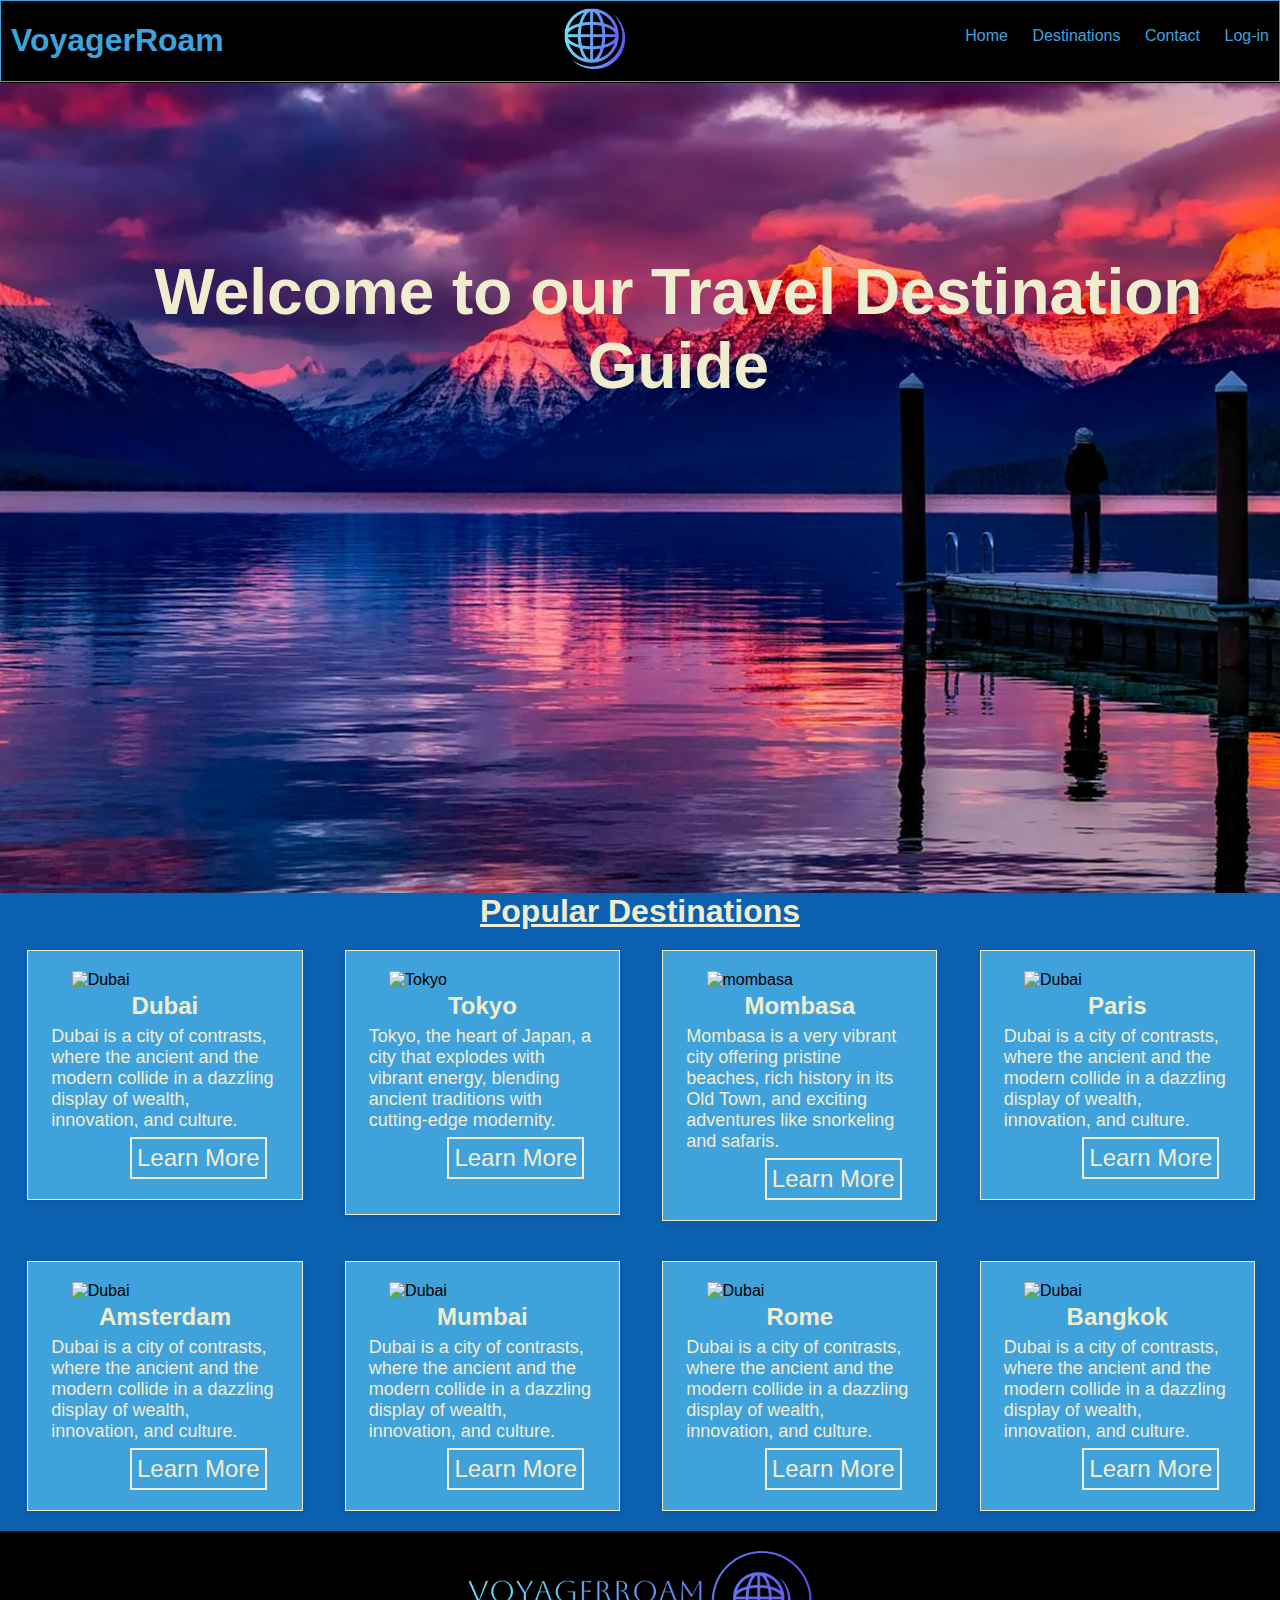
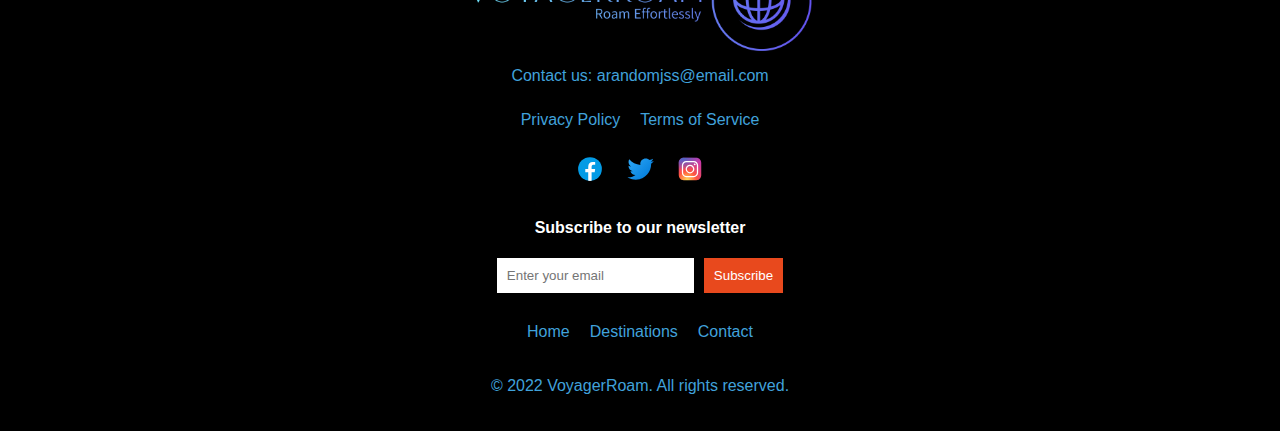
==== index.html @ f8f53a7b "changes to footer for main page" ====
<!DOCTYPE html>
<html lang="en">
<head>
    <meta charset="UTF-8">
    <meta name="viewport" content="width=device-width, initial-scale=1.0">
    <title>Travel Destination Guide</title>
    <link rel="stylesheet" href="travel.css">
</head>
<body>
    <header>
        <div class="container">
            <div class="vr"><h1>VoyagerRoam</h1>
            </div>
            <div class="logo"><img src="./logos/voyagerroam-favicon-color.png" alt="Logo" height="75px">
            </div>
            <nav>
                <ul>
                    <li><a href="./index.html">Home</a></li>
                    <li><a href="./destinations.html">Destinations</a></li>
                    <li><a href="./contact.html">Contact</a></li>
                    <li><a href="./login.html">Log-in</a></li>
                </ul>
            </nav>
        </div>
    </header>
    
    <main>
            <div class="container-intro">
                <h2 class="intro">Welcome to our Travel Destination Guide</h2>
            </div>    
            <h2 class="destination-header">Popular Destinations</h2>
        <div class="card-holder">
            <div class="container-card">
                <div class="destination-card">
                    <img src="https://media.istockphoto.com/id/1333035210/photo/sunset-view-of-the-dubai-marina-and-jbr-area-and-the-famous-ferris-wheel-and-golden-sand.jpg?s=612x612&w=0&k=20&c=ONRt8hlovwg0m8f6Q3OG5Spavaer2JCaAioUE-XM_r8=" alt="Dubai">
                    <div class="content">
                    <h3 class="city">Dubai</h3>
                    <p class="brief">Dubai is a city of contrasts, where the ancient and the modern collide in a dazzling display of wealth, innovation, and culture. </p>
                    <a href="./cities/dubai.html" class="link">Learn More</a>
                    </div>
                </div>
            </div>
            <div class="container-card">
                <div id="tokyo" class="destination-card">
                    <img src="https://t3.ftcdn.net/jpg/04/98/23/10/360_F_498231018_6w6Zt0h2PdU4Muy5Tvph2VeNG67yTuwl.jpg" alt="Tokyo">
                    <div class="content">
                    <h3 class="city">Tokyo</h3>
                    <p class="brief">Tokyo, the heart of Japan, a city that explodes with vibrant energy, blending ancient traditions with cutting-edge modernity.</p>
                    <a href="./cities/tokyo.html" class="link">Learn More</a>
                    </div>
                </div>
            </div>
            <div class="container-card">
                <div id="mombasa" class="destination-card">
                    <img src="https://media.istockphoto.com/id/1455430684/photo/drone-shot-over-the-beach-of-the-coastal-part-of-mombasa-kenya-at-sunrise.webp?b=1&s=170667a&w=0&k=20&c=ZesZlxGxHejmKg1zWoA5PnSkgjL3COJDtZAOj3uPXyA=" alt="mombasa">
                    <div class="content">
                    <h3 class="city">Mombasa</h3>
                    <p class="brief">Mombasa is a very vibrant city offering pristine beaches, rich history in its Old Town, and exciting adventures like snorkeling and safaris. </p>
                    <a href="#" class="link">Learn More</a>
                    </div>
                </div>
            </div>
            <div class="container-card">
                <div class="destination-card">
                    <img src="https://media.istockphoto.com/id/1333035210/photo/sunset-view-of-the-dubai-marina-and-jbr-area-and-the-famous-ferris-wheel-and-golden-sand.jpg?s=612x612&w=0&k=20&c=ONRt8hlovwg0m8f6Q3OG5Spavaer2JCaAioUE-XM_r8=" alt="Dubai">
                    <div class="content">
                    <h3 class="city">Paris</h3>
                    <p class="brief">Dubai is a city of contrasts, where the ancient and the modern collide in a dazzling display of wealth, innovation, and culture. </p>
                    <a href="#" class="link">Learn More</a>
                    </div>
                </div>
            </div>
            <div class="container-card">
                <div class="destination-card">
                    <img src="https://media.istockphoto.com/id/1333035210/photo/sunset-view-of-the-dubai-marina-and-jbr-area-and-the-famous-ferris-wheel-and-golden-sand.jpg?s=612x612&w=0&k=20&c=ONRt8hlovwg0m8f6Q3OG5Spavaer2JCaAioUE-XM_r8=" alt="Dubai">
                    <div class="content">
                    <h3 class="city">Amsterdam</h3>
                    <p class="brief">Dubai is a city of contrasts, where the ancient and the modern collide in a dazzling display of wealth, innovation, and culture. </p>
                    <a href="#" class="link">Learn More</a>
                    </div>
                </div>
            </div>
            <div class="container-card">
                <div class="destination-card">
                    <img src="https://media.istockphoto.com/id/1333035210/photo/sunset-view-of-the-dubai-marina-and-jbr-area-and-the-famous-ferris-wheel-and-golden-sand.jpg?s=612x612&w=0&k=20&c=ONRt8hlovwg0m8f6Q3OG5Spavaer2JCaAioUE-XM_r8=" alt="Dubai">
                    <div class="content">
                    <h3 class="city">Mumbai</h3>
                    <p class="brief">Dubai is a city of contrasts, where the ancient and the modern collide in a dazzling display of wealth, innovation, and culture. </p>
                    <a href="#" class="link">Learn More</a>
                    </div>
                </div>
            </div>
            <div class="container-card">
                <div class="destination-card">
                    <img src="https://media.istockphoto.com/id/1333035210/photo/sunset-view-of-the-dubai-marina-and-jbr-area-and-the-famous-ferris-wheel-and-golden-sand.jpg?s=612x612&w=0&k=20&c=ONRt8hlovwg0m8f6Q3OG5Spavaer2JCaAioUE-XM_r8=" alt="Dubai">
                    <div class="content">
                    <h3 class="city">Rome</h3>
                    <p class="brief">Dubai is a city of contrasts, where the ancient and the modern collide in a dazzling display of wealth, innovation, and culture. </p>
                    <a href="#" class="link">Learn More</a>
                    </div>
                </div>
            </div>
            <div class="container-card">
                <div class="destination-card">
                    <img src="https://media.istockphoto.com/id/1333035210/photo/sunset-view-of-the-dubai-marina-and-jbr-area-and-the-famous-ferris-wheel-and-golden-sand.jpg?s=612x612&w=0&k=20&c=ONRt8hlovwg0m8f6Q3OG5Spavaer2JCaAioUE-XM_r8=" alt="Dubai">
                    <div class="content">
                    <h3 class="city">Bangkok</h3>
                    <p class="brief">Dubai is a city of contrasts, where the ancient and the modern collide in a dazzling display of wealth, innovation, and culture. </p>
                    <a href="#" class="link">Learn More</a>
                    </div>
                </div>
            </div>
        </div>
    </main>
    
    <footer id="footer">
        <div class="foot-container">
            <img src="./logos/voyagerroam-high-resolution-logo-transparent.png" alt="logo" height="100px">
            <p>Contact us: arandomjss@email.com</p>
            <div class="footer-links">
                <a href="./privacy.html">Privacy Policy</a>
                <a href="./terms.html">Terms of Service</a>
            </div>
            <div class="social-media">
                <a href="https://www.facebook.com/yourusername"><img src="./images/contactimgs/icons8-facebook.svg" alt="Facebook"></a>
                <a href="https://www.twitter.com/yourusername"><img src="./images/contactimgs/icons8-twitter.svg" alt="Twitter"></a>
                <a href="https://www.instagram.com/yourusername"><img src="./images/contactimgs/icons8-instagram.svg" alt="Instagram"></a>
            </div>
            <div class="newsletter">
                <h4>Subscribe to our newsletter</h4>
                <form>
                    <input type="email" placeholder="Enter your email">
                    <button type="submit">Subscribe</button>
                </form>
            </div>
            <div class="footer-nav">
                <a href="./index.html">Home</a>
                <a href="#destinations">Destinations</a>
                <a href="./contact.html">Contact</a>
            </div>
            <p>&copy; 2022 VoyagerRoam. All rights reserved.</p>
        </div>
    </footer>
</body>
</html>
---- travel.css ----
body {
    margin: 0;
    font-family: Arial, sans-serif;
    background-color: #0b60b0;
}
.container {
    border: 1px solid;
    display: flex;
    justify-content: space-between;
}
.vr{
    justify-content: center;
}
.logo{
    align-self: center;
}
.container-intro {
    display: flex;
    width:100%;
    height: 90vh;
    background-image: url("./images/pexels-pixabay-206359.jpg");
    object-fit: cover;
    background-position: center;
    background-repeat: no-repeat;
}
.intro{
    text-align: center;
    padding: 3% 5%;
    color: #f0edcf;
    bottom: 325px;
    position: relative;
    top: 10%;
    left: 3%;
    font-size: 4rem;
}

header {
    background-color: #000000;
    padding-bottom: 1px;
    color: #40a2db;
}

header h1 {
    margin-left: 10px;
    margin-right: 10px;
}

nav ul {
    list-style-type: none;
    margin-left: 0px;
    padding: 0;
}

nav ul li {
    display: inline-flex;
    margin: 10px;
}

nav ul li a {
    color: #40a2db;
    text-decoration: none;
}

nav ul li a:hover {
    font-size: 1.2rem;
    color: white;
    padding-bottom: 7px;
    transition: 0.5s;
}
.destination-header{
    font-size: 2rem;
    text-align: center;
    margin: 0;
    color: #f0edcf;
    font-weight: 900;
    text-decoration: underline;
}

.destination-card {
    display: flex;
    border: 1px solid #f0edcf;
    background-color: #40a2db;
    padding: 20px;
    margin: 20px 20px 20px 7%;
    transition: transform 0.2s ease-in-out;
    box-shadow: 0 2px 5px rgba(0, 0, 0, 0.1);
    max-height: 350px;
    max-width: 75%;
}
.destination-card:hover {
    transform: scale(1.05);
}
.destination-card img {
    width: 50%;
    height: auto;
    float: left;
}
.destination-card .content {
    width: 50%;
    display: flex;
    flex-direction:column;
    flex-wrap: wrap;
}
.link{
    text-align: center;
    color: #f0edcf;
    margin-left: 35%;
    font-size: 1.5rem;
    text-decoration: none;
    padding: 5px;
    width: max-content;
    background-color: #40a2db;
    border: 2px solid #f0edcf;
}
.link:hover{
    background-color: #f0edcf;
    color: #40a2db;
}
.content .city{
    text-align: center;
    font-size: 18pt;
    color: #f0edcf;
}
@media (min-width: 319px) and (max-width:480px)
    { 
        .vr{
            text-align: center;
        }
    nav ul li{
        display: flex;
        justify-content: center;
      
    }
    .container {
        border: 1px solid;
        display: flex;
        flex-direction: column;
    }
    nav ul li a {
        text-align: center;
    }
    .foot-container img{
        width: 80%;
    }
    .destination-card{
        display: block;
    }
    .destination-card img {
        width: 80%;
        height: auto;
        margin-left: 10%;
    }
    .destination-card .content {
        width: 90%;
        display: block;
        margin-left: 5%;
    }
    .content .link{
        text-align: center;
        margin-left: 35%;
    }
}
@media (min-width: 481px) and (max-width:716px)
{
    .destination-card{
        display: block;
        max-width: 85%;
    }
    .destination-card img {
        max-width: 80%;
        height: auto;
        margin-left: 25%;
        float: left;
    }
    .destination-card .content {
        width: 100%;
        display: flex;
        flex-wrap: wrap
    }
    .content .link{
        text-align: center;
        margin-left: 35%;
    }
    .content .city{
        margin: 3px;
    }
    .brief{
        margin: 3px;
    }
}
@media (min-width: 717px) and (max-width:1000px)
{
    .card-holder{
        display: flex;
        max-width: 100%;
        flex-wrap: wrap;
        justify-content: center;
    }
    .container-card{
        width: 33%;
    }
    .destination-card{
        display: block;
        max-width: 85%;
        max-height: 550px;
    }
    .destination-card img {
        height: auto;
        width: 80%;
        margin-left: 10%;
    }
    .destination-card .content {
        width: 100%;
        display: flex;
        flex-wrap: wrap
    }
    .content .city{
        margin: 3px;
    }
    .brief{
        margin: 3px;
    }
    #tokyo{
        padding-bottom: 35px;
    }
}
@media (min-width: 1000px)
{
    .card-holder{
        display: flex;
        max-width: 100%;
        flex-wrap: wrap;
        justify-content: center;
    }
    .container-card{
        width: 24.8%;
    }
    .destination-card{
        display: block;
        max-width: 85%;
        max-height: 550px;
    }
    .destination-card img {
        height: auto;
        width: 80%;
        margin-left: 10%;
    }
    .destination-card .content {
        width: 100%;
        display: flex;
        flex-wrap: wrap
    }
    .content .city{
        margin: 3px;
    }
    .brief{
        margin: 3px;
    }
    #tokyo{
        padding-bottom: 35px;
    }
}
.content .link{
    text-align: center;
    justify-content: center;
    margin-top: 3px;
}
.brief{
    color: #f0edcf;
   font-size: large;
}

#footer {
    background-color: black;
    color: #40a2db;
    padding: 20px 0;
}

.foot-container {
    display: flex;
    flex-direction: column;
    align-items: center;
    justify-content: center;
    text-align: center;
}

.footer-links,
.social-media,
.footer-nav {
    margin-top: 10px;
    display: flex;
    justify-content: center;
    list-style: none;
    padding: 0;
}

.footer-links a,
.social-media a,
.footer-nav a {
    color: #40a2db;
    margin: 0 10px;
    text-decoration: none;
}

.social-media img {
    margin-top: 15px;
    width: 30px;
    height: 30px;
}

.newsletter {
    margin: 10px 0; 
    color: #ffffff;
}

.newsletter form {
    display: flex;
    justify-content: center;
}

.newsletter input {
    padding: 10px;
    margin-right: 10px;
    border: none;
}

.newsletter button {
    padding: 10px;
    border: none;
    background-color: #e8491d;
    color: #ffffff;
    cursor: pointer;
}

.footer-nav {
    margin: 20px 0;
}
.footer-links a:hover,
.footer-nav a:hover {
    font-size: 1.2rem;
    color: white;
    padding-bottom: 7px;
    transition: 0.5s;
}
.social-media a:hover,
.social-media img:hover{
    transform: scale(1.1);
}
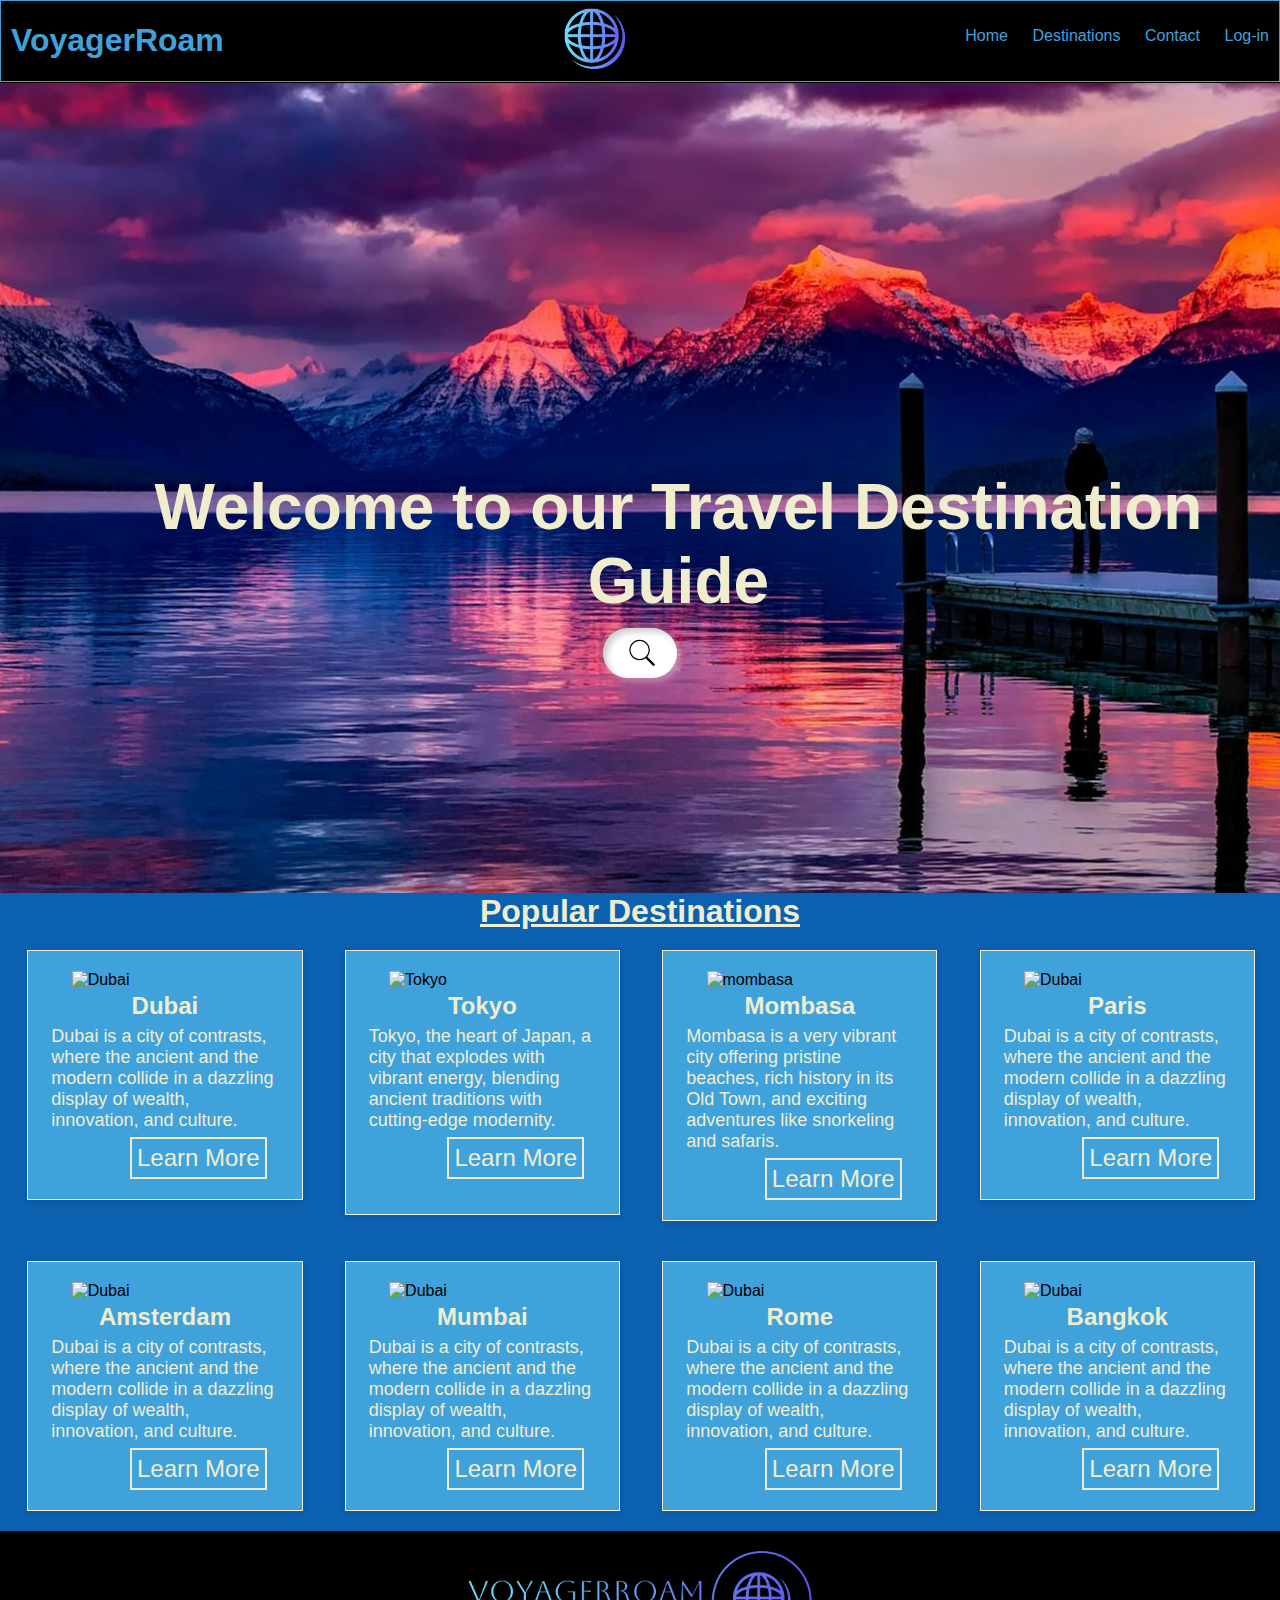
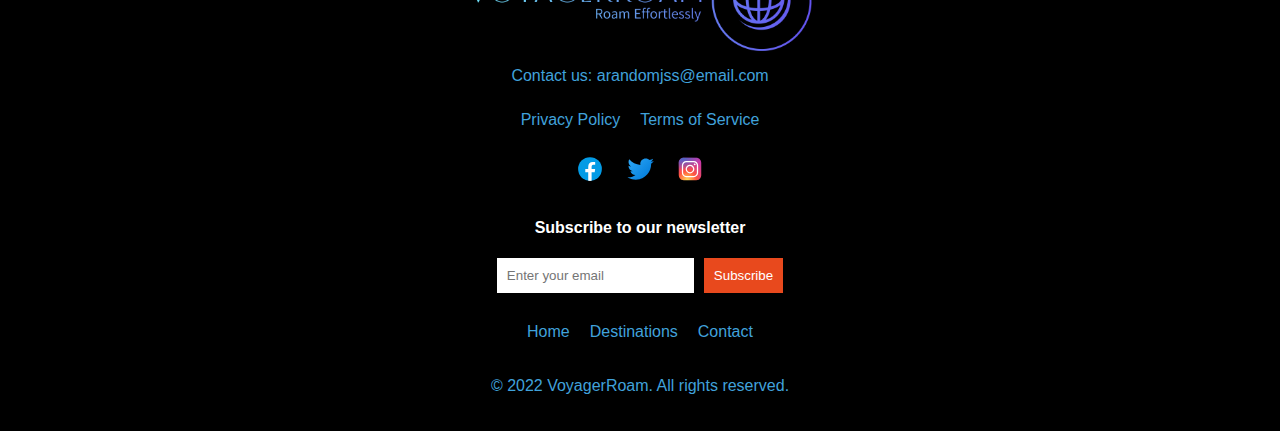
==== commit 11c4f616: "added footer to other pages and search in home page" ====
--- a/index.html
+++ b/index.html
@@ -27,7 +27,14 @@
     <main>
             <div class="container-intro">
                 <h2 class="intro">Welcome to our Travel Destination Guide</h2>
+                <div class="search-container">
+                    <input type="text" name="search" placeholder="Search..." class="search-input">
+                    <a href="#" class="search-btn">
+                        <img src="./images/contactimgs/icons8-search.svg" >    
+                    </a>
+                </div>
             </div>    
+            
             <h2 class="destination-header">Popular Destinations</h2>
         <div class="card-holder">
             <div class="container-card">
--- a/travel.css
+++ b/travel.css
@@ -16,8 +16,11 @@
 }
 .container-intro {
     display: flex;
+    flex-direction: column;
     width:100%;
     height: 90vh;
+    justify-content: center;
+    align-items: center;
     background-image: url("./images/pexels-pixabay-206359.jpg");
     object-fit: cover;
     background-position: center;
@@ -32,6 +35,50 @@
     top: 10%;
     left: 3%;
     font-size: 4rem;
+}
+.search-container{
+    background: #fff;
+    height: 30px;
+    border-radius: 30px;
+    padding: 10px 20px;
+    display: flex;
+    justify-content: center;
+    cursor: pointer;
+    transition: 0.8s;
+  box-shadow:  4px 4px 6px 0 rgba(255,255,255,.3),
+              -4px -4px 6px 0 rgba(116, 125, 136, .2), 
+    inset -4px -4px 6px 0 rgba(255,255,255,.2),
+    inset 4px 4px 6px 0 rgba(0, 0, 0, .2);
+}
+
+.search-container:hover > .search-input{
+    width: 400px;
+}
+
+.search-container .search-input{
+    background: transparent;
+    border: none;
+    outline:none;
+    width: 0px;
+    font-weight: 500;
+    font-size: 16px;
+    transition: 0.8s;
+
+}
+.search-container .search-btn img{
+    width: 30px;
+    height: 30px;
+}
+
+@keyframes hoverShake {
+  0% {transform: skew(0deg,0deg);}
+  25% {transform: skew(5deg, 5deg);}
+  75% {transform: skew(-5deg, -5deg);}
+  100% {transform: skew(0deg,0deg);}
+}
+
+.search-container:hover{
+  animation: hoverShake 0.15s linear 3;
 }
 
 header {
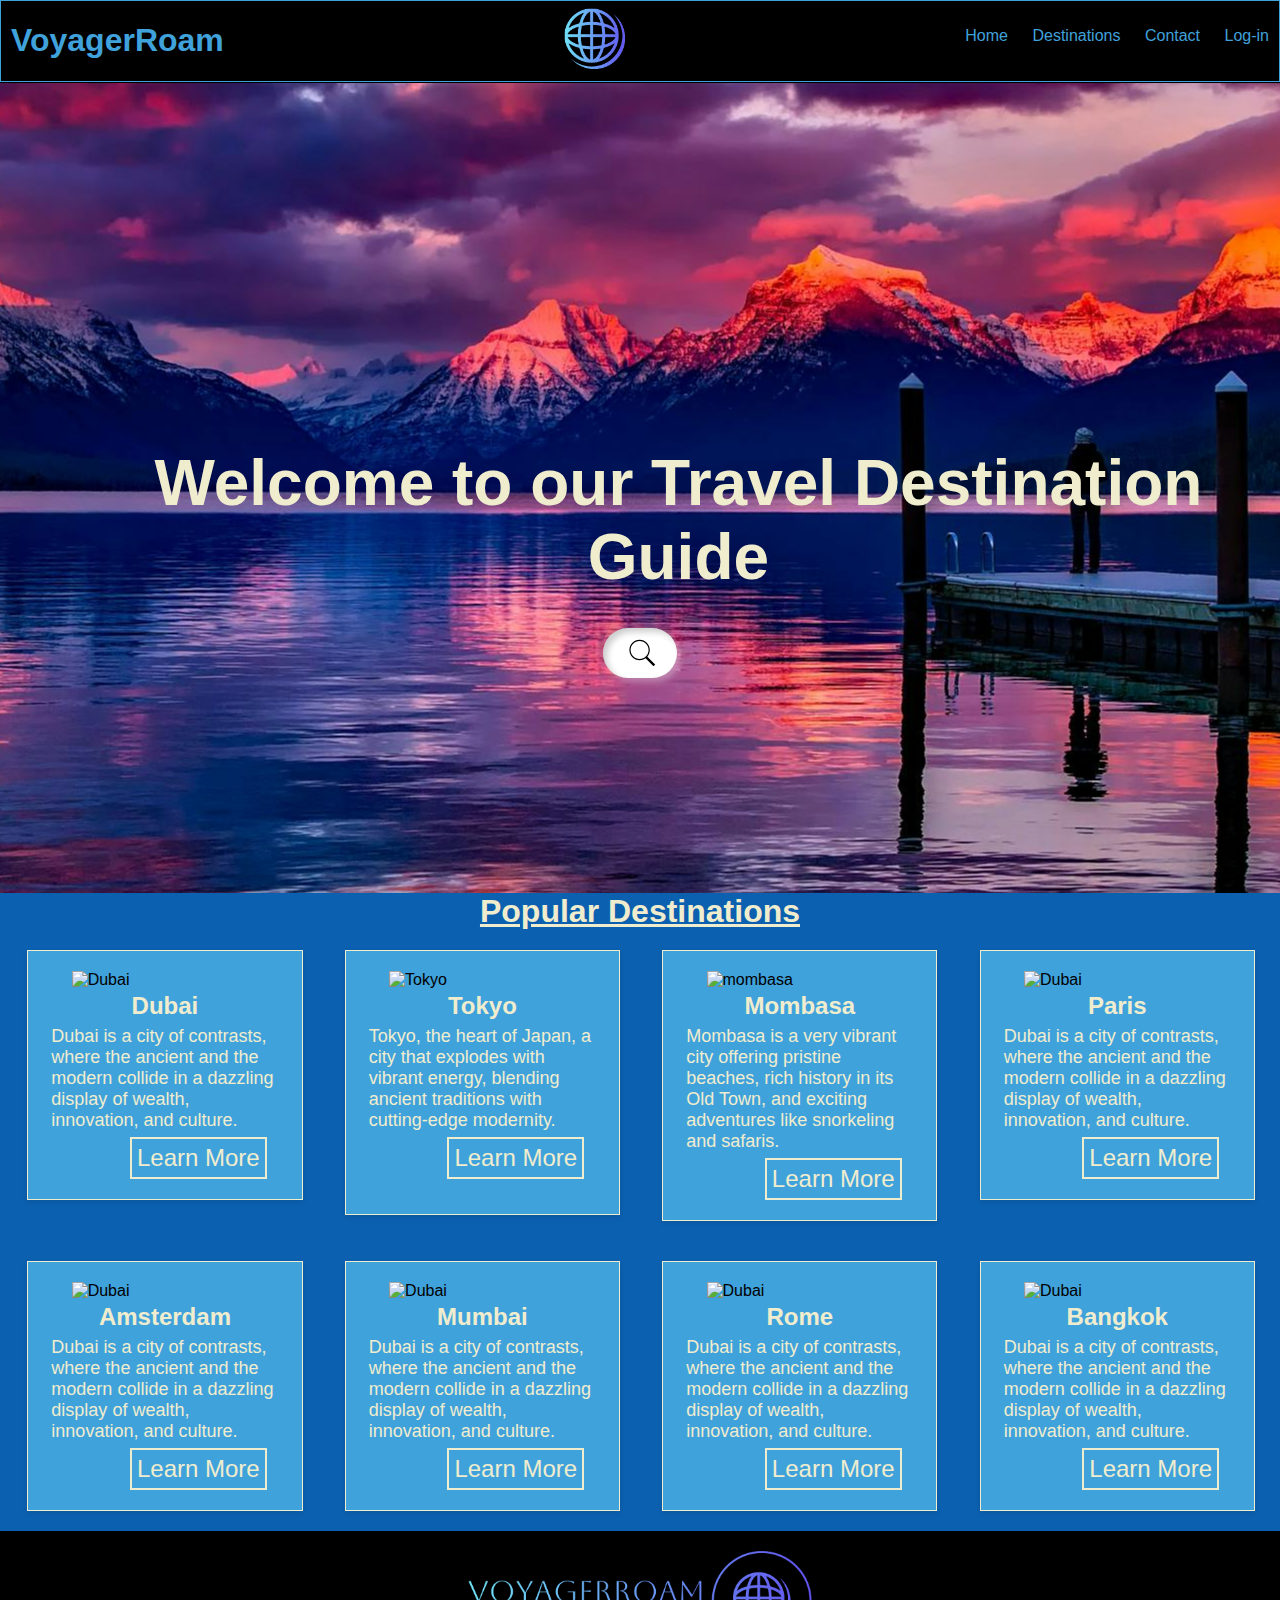
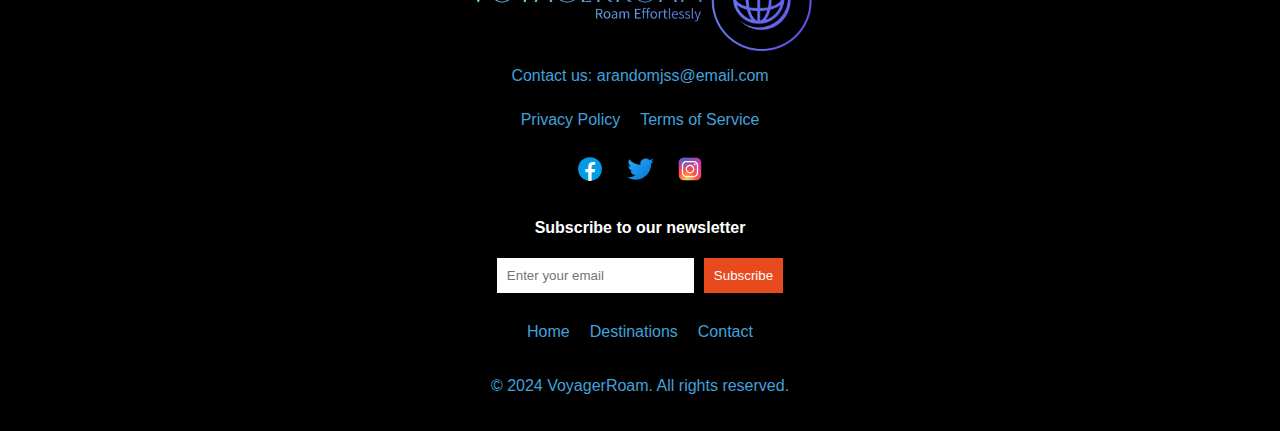
==== commit f2178229: "added new pages and minor adjustments to other existing pages" ====
--- a/index.html
+++ b/index.html
@@ -63,7 +63,7 @@
                     <div class="content">
                     <h3 class="city">Mombasa</h3>
                     <p class="brief">Mombasa is a very vibrant city offering pristine beaches, rich history in its Old Town, and exciting adventures like snorkeling and safaris. </p>
-                    <a href="#" class="link">Learn More</a>
+                    <a href="./cities/mombasa.html" class="link">Learn More</a>
                     </div>
                 </div>
             </div>
@@ -142,10 +142,10 @@
             </div>
             <div class="footer-nav">
                 <a href="./index.html">Home</a>
-                <a href="#destinations">Destinations</a>
+                <a href="./destinations.html">Destinations</a>
                 <a href="./contact.html">Contact</a>
             </div>
-            <p>&copy; 2022 VoyagerRoam. All rights reserved.</p>
+            <p>&copy; 2024 VoyagerRoam. All rights reserved.</p>
         </div>
     </footer>
 </body>
--- a/travel.css
+++ b/travel.css
@@ -32,7 +32,7 @@
     color: #f0edcf;
     bottom: 325px;
     position: relative;
-    top: 10%;
+    top: 7%;
     left: 3%;
     font-size: 4rem;
 }
@@ -112,7 +112,7 @@
     font-size: 1.2rem;
     color: white;
     padding-bottom: 7px;
-    transition: 0.5s;
+    transition: 1.5s;
 }
 .destination-header{
     font-size: 2rem;
@@ -206,6 +206,9 @@
         text-align: center;
         margin-left: 35%;
     }
+    .search-container:hover > .search-input{
+        width: 300px;
+    }
 }
 @media (min-width: 481px) and (max-width:716px)
 {
@@ -378,7 +381,9 @@
     color: #ffffff;
     cursor: pointer;
 }
-
+.newsletter button:hover{
+    transform: scale(1.1);
+}
 .footer-nav {
     margin: 20px 0;
 }
@@ -387,9 +392,9 @@
     font-size: 1.2rem;
     color: white;
     padding-bottom: 7px;
-    transition: 0.5s;
+    transition: 1.5s;
 }
 .social-media a:hover,
 .social-media img:hover{
-    transform: scale(1.1);
+    transform: scale(1.2);
 }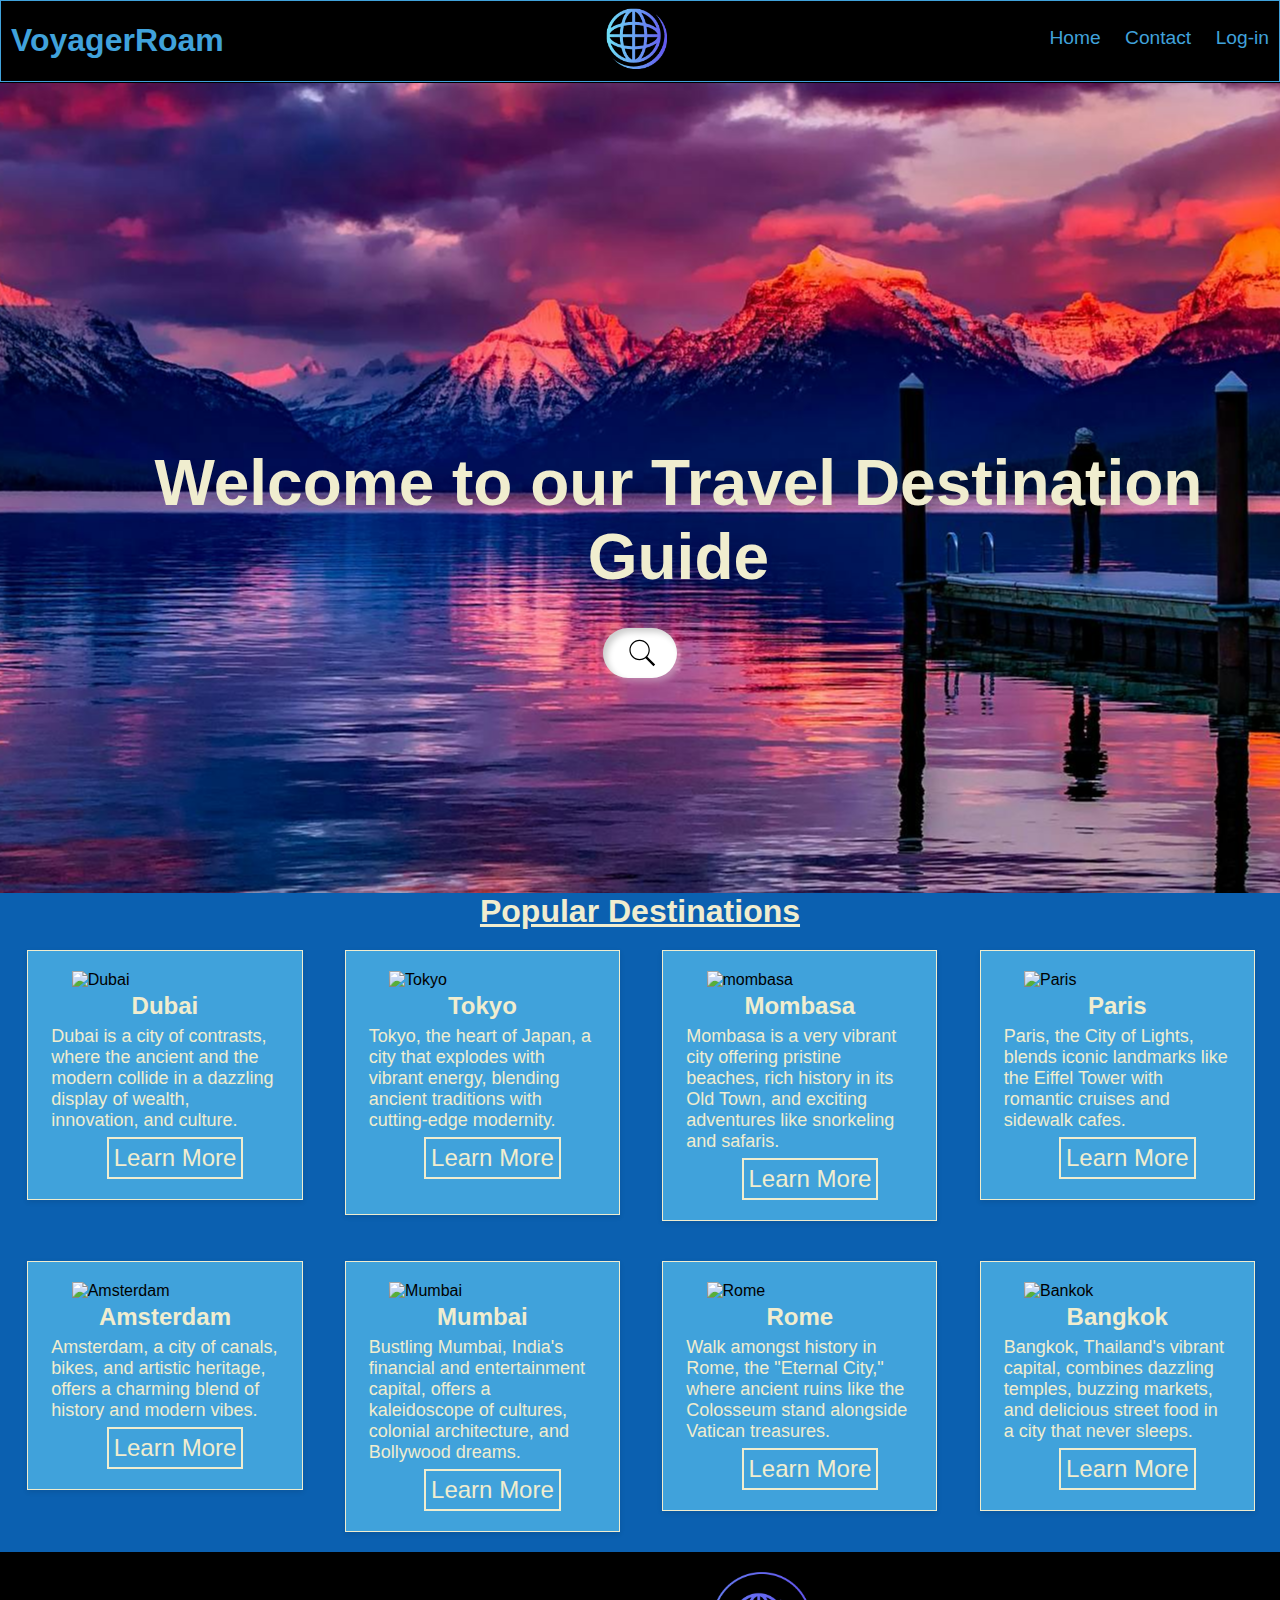
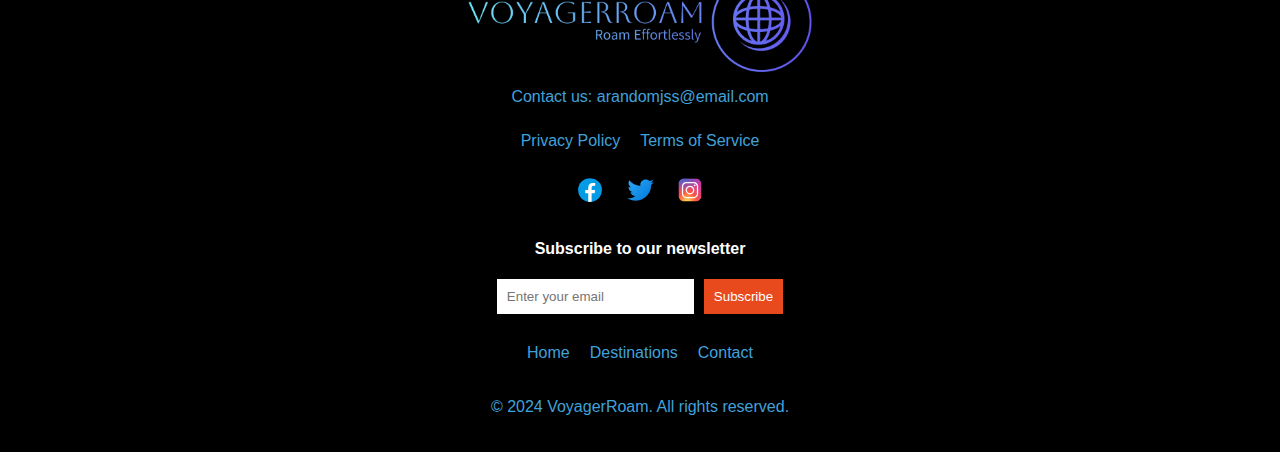
==== commit 80b2c0d1: "updated contact page and made navabar tab hover effect smoother" ====
--- a/index.html
+++ b/index.html
@@ -16,7 +16,6 @@
             <nav>
                 <ul>
                     <li><a href="./index.html">Home</a></li>
-                    <li><a href="./destinations.html">Destinations</a></li>
                     <li><a href="./contact.html">Contact</a></li>
                     <li><a href="./login.html">Log-in</a></li>
                 </ul>
@@ -69,50 +68,50 @@
             </div>
             <div class="container-card">
                 <div class="destination-card">
-                    <img src="https://media.istockphoto.com/id/1333035210/photo/sunset-view-of-the-dubai-marina-and-jbr-area-and-the-famous-ferris-wheel-and-golden-sand.jpg?s=612x612&w=0&k=20&c=ONRt8hlovwg0m8f6Q3OG5Spavaer2JCaAioUE-XM_r8=" alt="Dubai">
+                    <img src="https://cdn.pixabay.com/photo/2018/04/25/09/26/eiffel-tower-3349075_640.jpg" alt="Paris">
                     <div class="content">
                     <h3 class="city">Paris</h3>
-                    <p class="brief">Dubai is a city of contrasts, where the ancient and the modern collide in a dazzling display of wealth, innovation, and culture. </p>
+                    <p class="brief">Paris, the City of Lights, blends iconic landmarks like the Eiffel Tower with romantic cruises and sidewalk cafes. </p>
                     <a href="#" class="link">Learn More</a>
                     </div>
                 </div>
             </div>
             <div class="container-card">
                 <div class="destination-card">
-                    <img src="https://media.istockphoto.com/id/1333035210/photo/sunset-view-of-the-dubai-marina-and-jbr-area-and-the-famous-ferris-wheel-and-golden-sand.jpg?s=612x612&w=0&k=20&c=ONRt8hlovwg0m8f6Q3OG5Spavaer2JCaAioUE-XM_r8=" alt="Dubai">
+                    <img src="https://media.istockphoto.com/id/1143539287/photo/channel-in-amsterdam-netherlands-houses-river-amstel.jpg?s=612x612&w=0&k=20&c=tYhG0NPq1eCGP3JgwFrphJK2VQ9mVHmEHZXUudzNCGE=" alt="Amsterdam">
                     <div class="content">
                     <h3 class="city">Amsterdam</h3>
-                    <p class="brief">Dubai is a city of contrasts, where the ancient and the modern collide in a dazzling display of wealth, innovation, and culture. </p>
+                    <p class="brief">Amsterdam, a city of canals, bikes, and artistic heritage, offers a charming blend of history and modern vibes. </p>
                     <a href="#" class="link">Learn More</a>
                     </div>
                 </div>
             </div>
             <div class="container-card">
                 <div class="destination-card">
-                    <img src="https://media.istockphoto.com/id/1333035210/photo/sunset-view-of-the-dubai-marina-and-jbr-area-and-the-famous-ferris-wheel-and-golden-sand.jpg?s=612x612&w=0&k=20&c=ONRt8hlovwg0m8f6Q3OG5Spavaer2JCaAioUE-XM_r8=" alt="Dubai">
+                    <img src="https://media.istockphoto.com/id/1472468447/photo/mumbai-cityscape-at-night-maharashtra-india.jpg?s=2048x2048&w=is&k=20&c=bECMAj0QM8r0X0SETwl-AG4-TXqdoJTIBp73g3sAclU=" alt="Mumbai">
                     <div class="content">
                     <h3 class="city">Mumbai</h3>
-                    <p class="brief">Dubai is a city of contrasts, where the ancient and the modern collide in a dazzling display of wealth, innovation, and culture. </p>
+                    <p class="brief">Bustling Mumbai, India's financial and entertainment capital, offers a kaleidoscope of cultures, colonial architecture, and Bollywood dreams. </p>
                     <a href="#" class="link">Learn More</a>
                     </div>
                 </div>
             </div>
             <div class="container-card">
                 <div class="destination-card">
-                    <img src="https://media.istockphoto.com/id/1333035210/photo/sunset-view-of-the-dubai-marina-and-jbr-area-and-the-famous-ferris-wheel-and-golden-sand.jpg?s=612x612&w=0&k=20&c=ONRt8hlovwg0m8f6Q3OG5Spavaer2JCaAioUE-XM_r8=" alt="Dubai">
+                    <img src="https://media.istockphoto.com/id/539115110/photo/colosseum-in-rome-and-morning-sun-italy.jpg?s=612x612&w=0&k=20&c=9NtFxHI3P2IBWRY9t0NrfPZPR4iusHmVLbXg2Cjv9Fs=" alt="Rome">
                     <div class="content">
                     <h3 class="city">Rome</h3>
-                    <p class="brief">Dubai is a city of contrasts, where the ancient and the modern collide in a dazzling display of wealth, innovation, and culture. </p>
+                    <p class="brief">Walk amongst history in Rome, the "Eternal City," where ancient ruins like the Colosseum stand alongside Vatican treasures. </p>
                     <a href="#" class="link">Learn More</a>
                     </div>
                 </div>
             </div>
             <div class="container-card">
                 <div class="destination-card">
-                    <img src="https://media.istockphoto.com/id/1333035210/photo/sunset-view-of-the-dubai-marina-and-jbr-area-and-the-famous-ferris-wheel-and-golden-sand.jpg?s=612x612&w=0&k=20&c=ONRt8hlovwg0m8f6Q3OG5Spavaer2JCaAioUE-XM_r8=" alt="Dubai">
+                    <img src="https://www.shutterstock.com/image-photo/grand-palace-wat-phra-keaw-600nw-367503629.jpg" alt="Bankok">
                     <div class="content">
                     <h3 class="city">Bangkok</h3>
-                    <p class="brief">Dubai is a city of contrasts, where the ancient and the modern collide in a dazzling display of wealth, innovation, and culture. </p>
+                    <p class="brief">Bangkok, Thailand's vibrant capital, combines dazzling temples, buzzing markets, and delicious street food in a city that never sleeps. </p>
                     <a href="#" class="link">Learn More</a>
                     </div>
                 </div>
@@ -129,9 +128,9 @@
                 <a href="./terms.html">Terms of Service</a>
             </div>
             <div class="social-media">
-                <a href="https://www.facebook.com/yourusername"><img src="./images/contactimgs/icons8-facebook.svg" alt="Facebook"></a>
-                <a href="https://www.twitter.com/yourusername"><img src="./images/contactimgs/icons8-twitter.svg" alt="Twitter"></a>
-                <a href="https://www.instagram.com/yourusername"><img src="./images/contactimgs/icons8-instagram.svg" alt="Instagram"></a>
+                <a href="https://www.facebook.com"><img src="./images/contactimgs/icons8-facebook.svg" alt="Facebook"></a>
+                <a href="https://www.twitter.com"><img src="./images/contactimgs/icons8-twitter.svg" alt="Twitter"></a>
+                <a href="https://www.instagram.com"><img src="./images/contactimgs/icons8-instagram.svg" alt="Instagram"></a>
             </div>
             <div class="newsletter">
                 <h4>Subscribe to our newsletter</h4>
--- a/travel.css
+++ b/travel.css
@@ -106,12 +106,23 @@
 nav ul li a {
     color: #40a2db;
     text-decoration: none;
+    font-size: larger;
+}
+nav ul li a::after{
+    content: "";
+    display: block;
+    width: 0;
+    height: 2px;
+    background-color: white;
+    transition: width .3s;
+}
+nav ul li a:hover::after{
+    width: 100%;
 }
 
 nav ul li a:hover {
     font-size: 1.2rem;
     color: white;
-    padding-bottom: 7px;
     transition: 1.5s;
 }
 .destination-header{
@@ -151,7 +162,7 @@
 .link{
     text-align: center;
     color: #f0edcf;
-    margin-left: 35%;
+    margin-left: 25%;
     font-size: 1.5rem;
     text-decoration: none;
     padding: 5px;
@@ -391,9 +402,9 @@
 .footer-nav a:hover {
     font-size: 1.2rem;
     color: white;
-    padding-bottom: 7px;
     transition: 1.5s;
 }
+
 .social-media a:hover,
 .social-media img:hover{
     transform: scale(1.2);
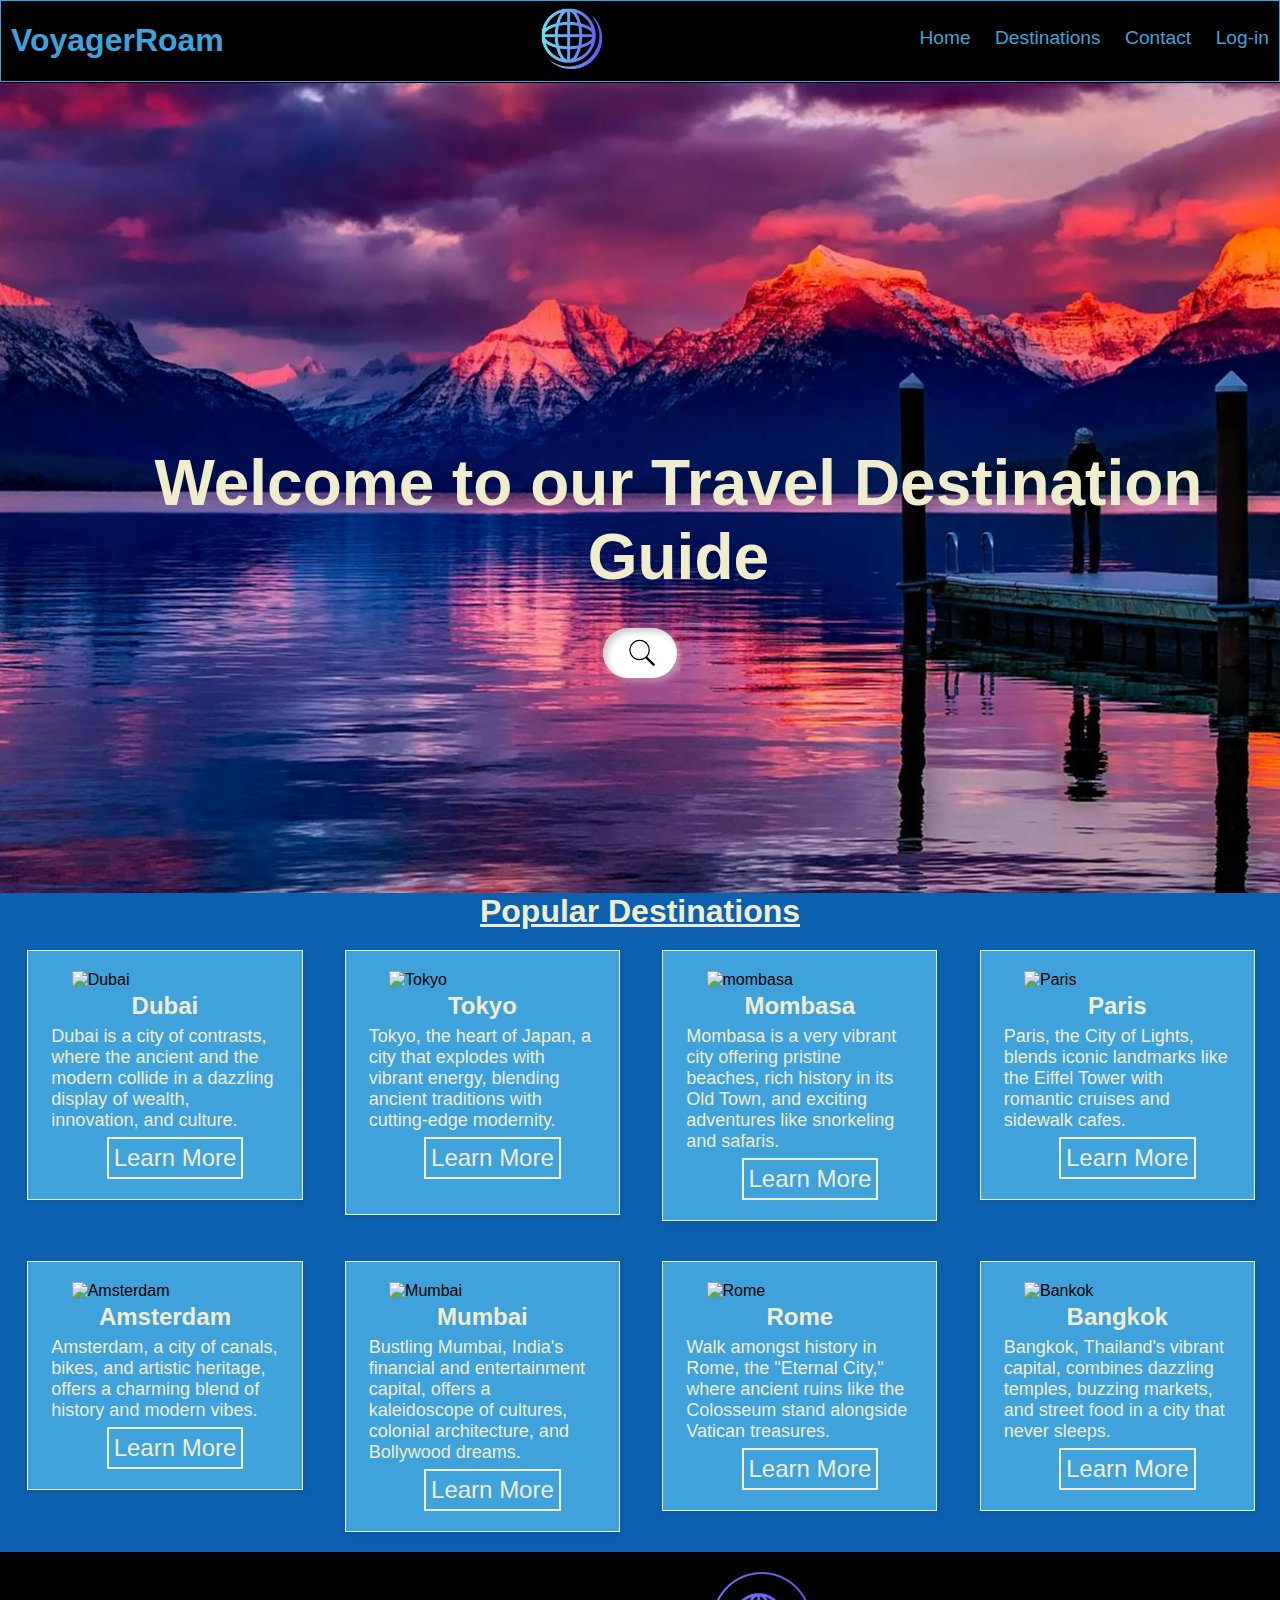
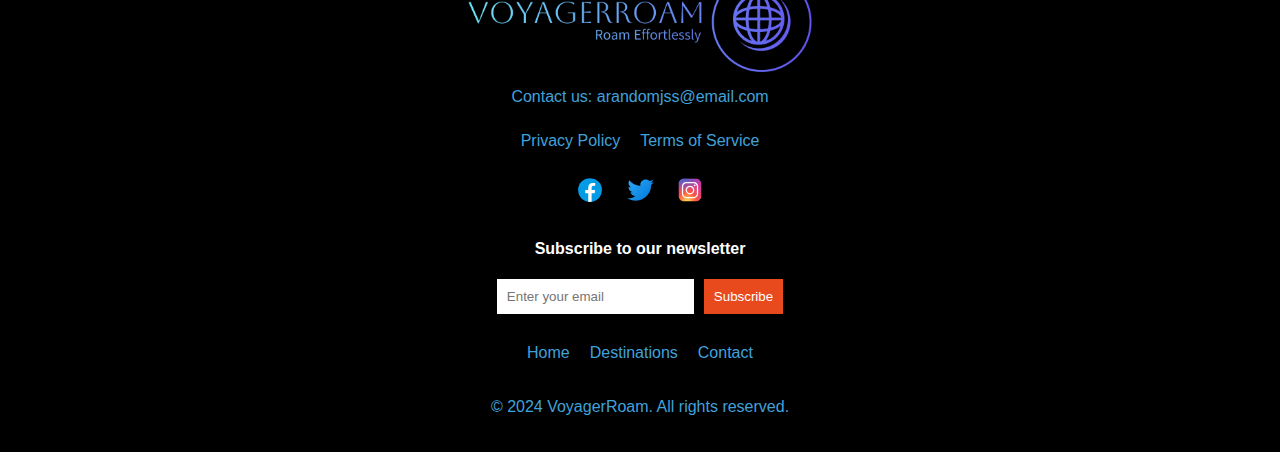
==== commit 883cee0d: "added new dummy city pages and destinations page" ====
--- a/index.html
+++ b/index.html
@@ -16,6 +16,7 @@
             <nav>
                 <ul>
                     <li><a href="./index.html">Home</a></li>
+                    <li><a href="./destinations.html">Destinations</a></li>
                     <li><a href="./contact.html">Contact</a></li>
                     <li><a href="./login.html">Log-in</a></li>
                 </ul>
@@ -72,7 +73,7 @@
                     <div class="content">
                     <h3 class="city">Paris</h3>
                     <p class="brief">Paris, the City of Lights, blends iconic landmarks like the Eiffel Tower with romantic cruises and sidewalk cafes. </p>
-                    <a href="#" class="link">Learn More</a>
+                    <a href="./cities/paris.html" class="link">Learn More</a>
                     </div>
                 </div>
             </div>
@@ -82,7 +83,7 @@
                     <div class="content">
                     <h3 class="city">Amsterdam</h3>
                     <p class="brief">Amsterdam, a city of canals, bikes, and artistic heritage, offers a charming blend of history and modern vibes. </p>
-                    <a href="#" class="link">Learn More</a>
+                    <a href="./cities/amsterdam.html" class="link">Learn More</a>
                     </div>
                 </div>
             </div>
@@ -92,7 +93,7 @@
                     <div class="content">
                     <h3 class="city">Mumbai</h3>
                     <p class="brief">Bustling Mumbai, India's financial and entertainment capital, offers a kaleidoscope of cultures, colonial architecture, and Bollywood dreams. </p>
-                    <a href="#" class="link">Learn More</a>
+                    <a href="./cities/mumbai.html" class="link">Learn More</a>
                     </div>
                 </div>
             </div>
@@ -102,7 +103,7 @@
                     <div class="content">
                     <h3 class="city">Rome</h3>
                     <p class="brief">Walk amongst history in Rome, the "Eternal City," where ancient ruins like the Colosseum stand alongside Vatican treasures. </p>
-                    <a href="#" class="link">Learn More</a>
+                    <a href="./cities/rome.html" class="link">Learn More</a>
                     </div>
                 </div>
             </div>
@@ -111,8 +112,8 @@
                     <img src="https://www.shutterstock.com/image-photo/grand-palace-wat-phra-keaw-600nw-367503629.jpg" alt="Bankok">
                     <div class="content">
                     <h3 class="city">Bangkok</h3>
-                    <p class="brief">Bangkok, Thailand's vibrant capital, combines dazzling temples, buzzing markets, and delicious street food in a city that never sleeps. </p>
-                    <a href="#" class="link">Learn More</a>
+                    <p class="brief">Bangkok, Thailand's vibrant capital, combines dazzling temples, buzzing markets, and street food in a city that never sleeps. </p>
+                    <a href="./cities/bangkok.html" class="link">Learn More</a>
                     </div>
                 </div>
             </div>
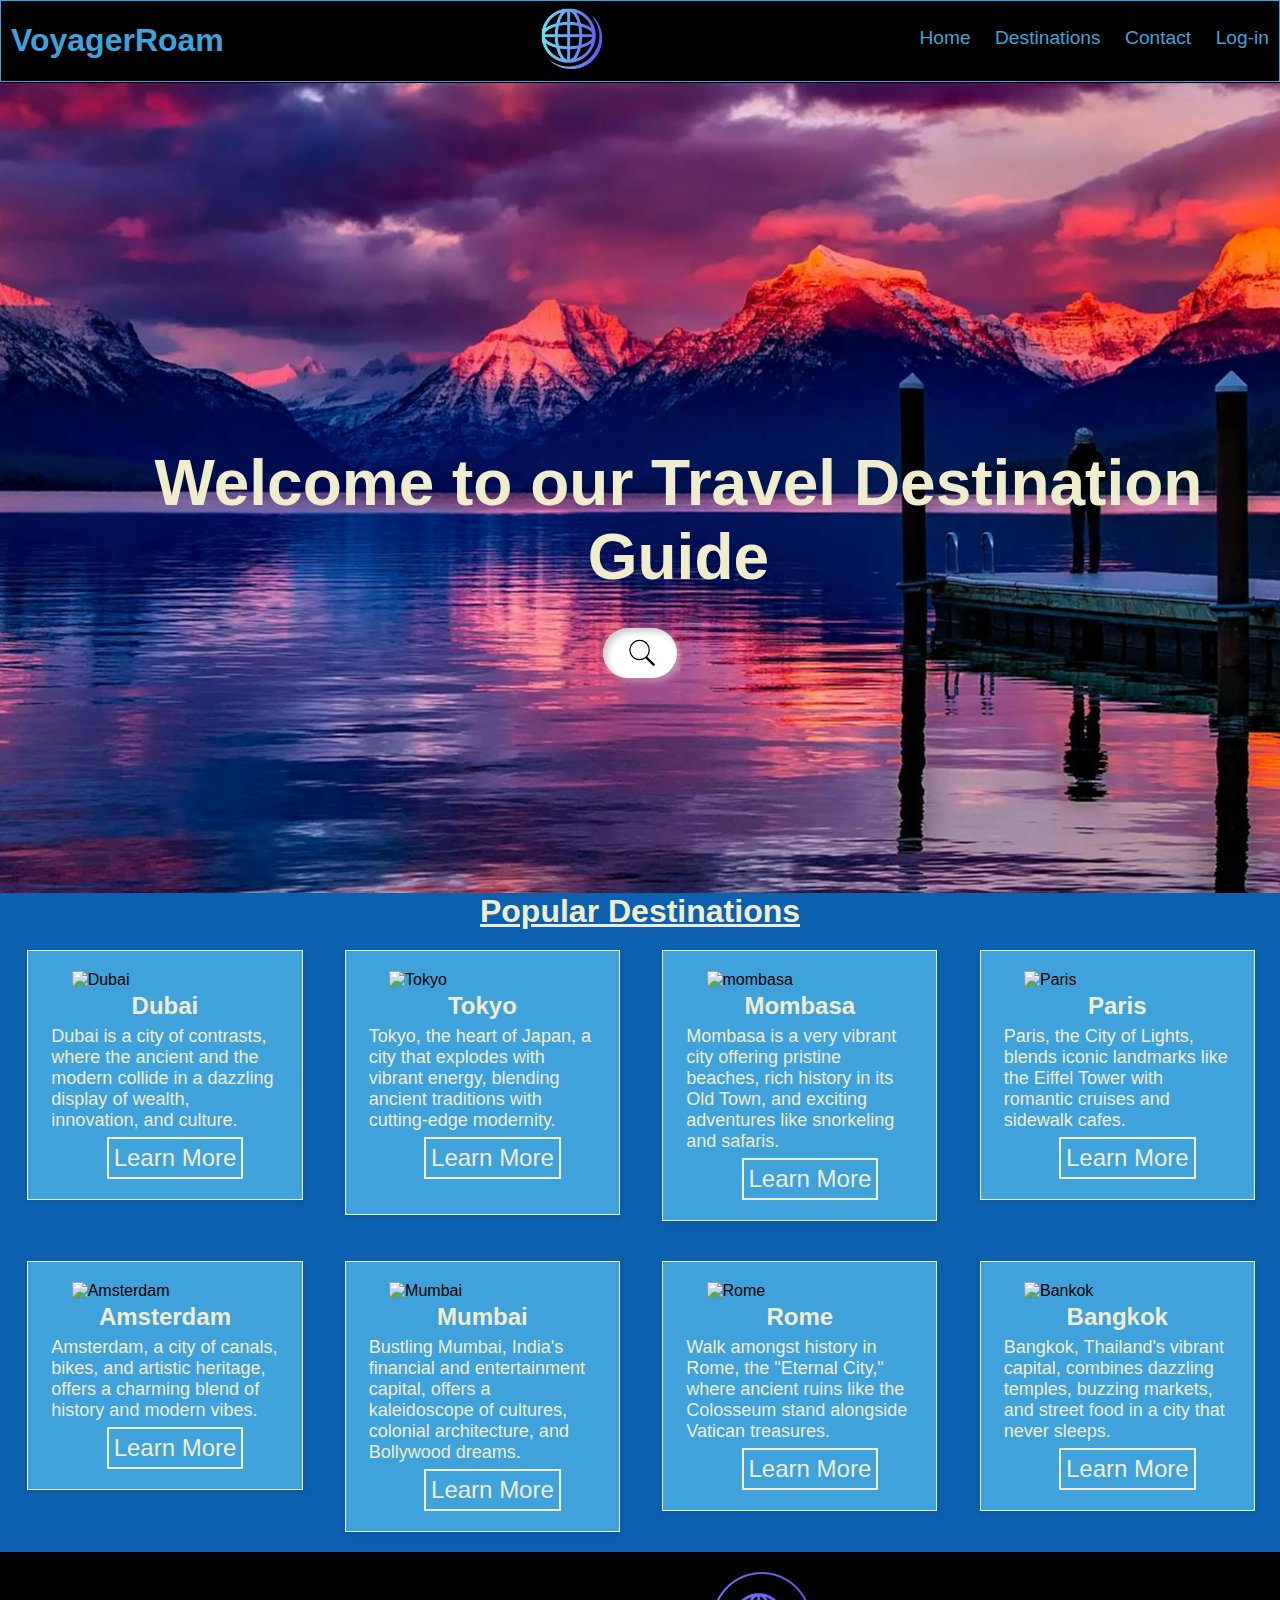
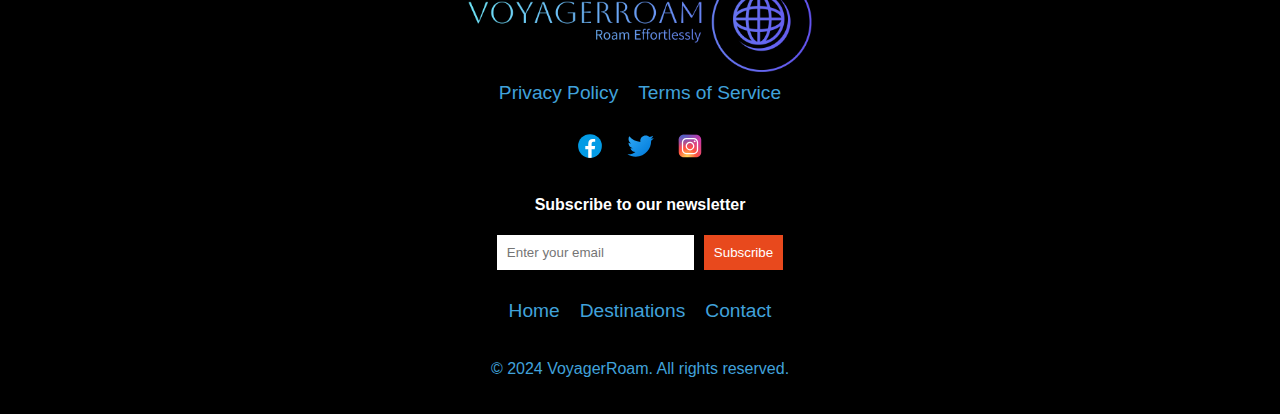
==== commit bcba8a37: "added footer links animation and login page alert succesful msg" ====
--- a/index.html
+++ b/index.html
@@ -123,7 +123,6 @@
     <footer id="footer">
         <div class="foot-container">
             <img src="./logos/voyagerroam-high-resolution-logo-transparent.png" alt="logo" height="100px">
-            <p>Contact us: arandomjss@email.com</p>
             <div class="footer-links">
                 <a href="./privacy.html">Privacy Policy</a>
                 <a href="./terms.html">Terms of Service</a>
--- a/travel.css
+++ b/travel.css
@@ -330,11 +330,31 @@
     color: #f0edcf;
    font-size: large;
 }
-
-#footer {
+#footer .foot-container {
+    display: flex;
+    flex-wrap: wrap;
+    justify-content: space-between;
+    align-items: center;
     background-color: black;
     color: #40a2db;
     padding: 20px 0;
+}
+
+.footer-top, .newsletter, .footer-nav {
+    flex: 1 0 20%;
+    margin: 10px;
+    text-align: center;
+}
+
+@media (max-width: 800px) {
+    #footer .foot-container {
+        flex-direction: column;
+    }
+
+    .footer-top, .newsletter, .footer-nav {
+        flex: none;
+        width: 100%;
+    }
 }
 
 .foot-container {
@@ -397,6 +417,7 @@
 }
 .footer-nav {
     margin: 20px 0;
+    border-bottom: none;
 }
 .footer-links a:hover,
 .footer-nav a:hover {
@@ -404,6 +425,25 @@
     color: white;
     transition: 1.5s;
 }
+.footer-links a,
+.footer-nav a {
+    color: #40a2db;
+    text-decoration: none;
+    font-size: larger;
+}
+.footer-links a::after,
+.footer-nav a::after{
+    content: "";
+    display: block;
+    width: 0;
+    height: 2px;
+    background-color: white;
+    transition: width .3s;
+}
+.footer-links a:hover::after,
+.footer-nav a:hover::after{
+    width: 100%;
+}
 
 .social-media a:hover,
 .social-media img:hover{
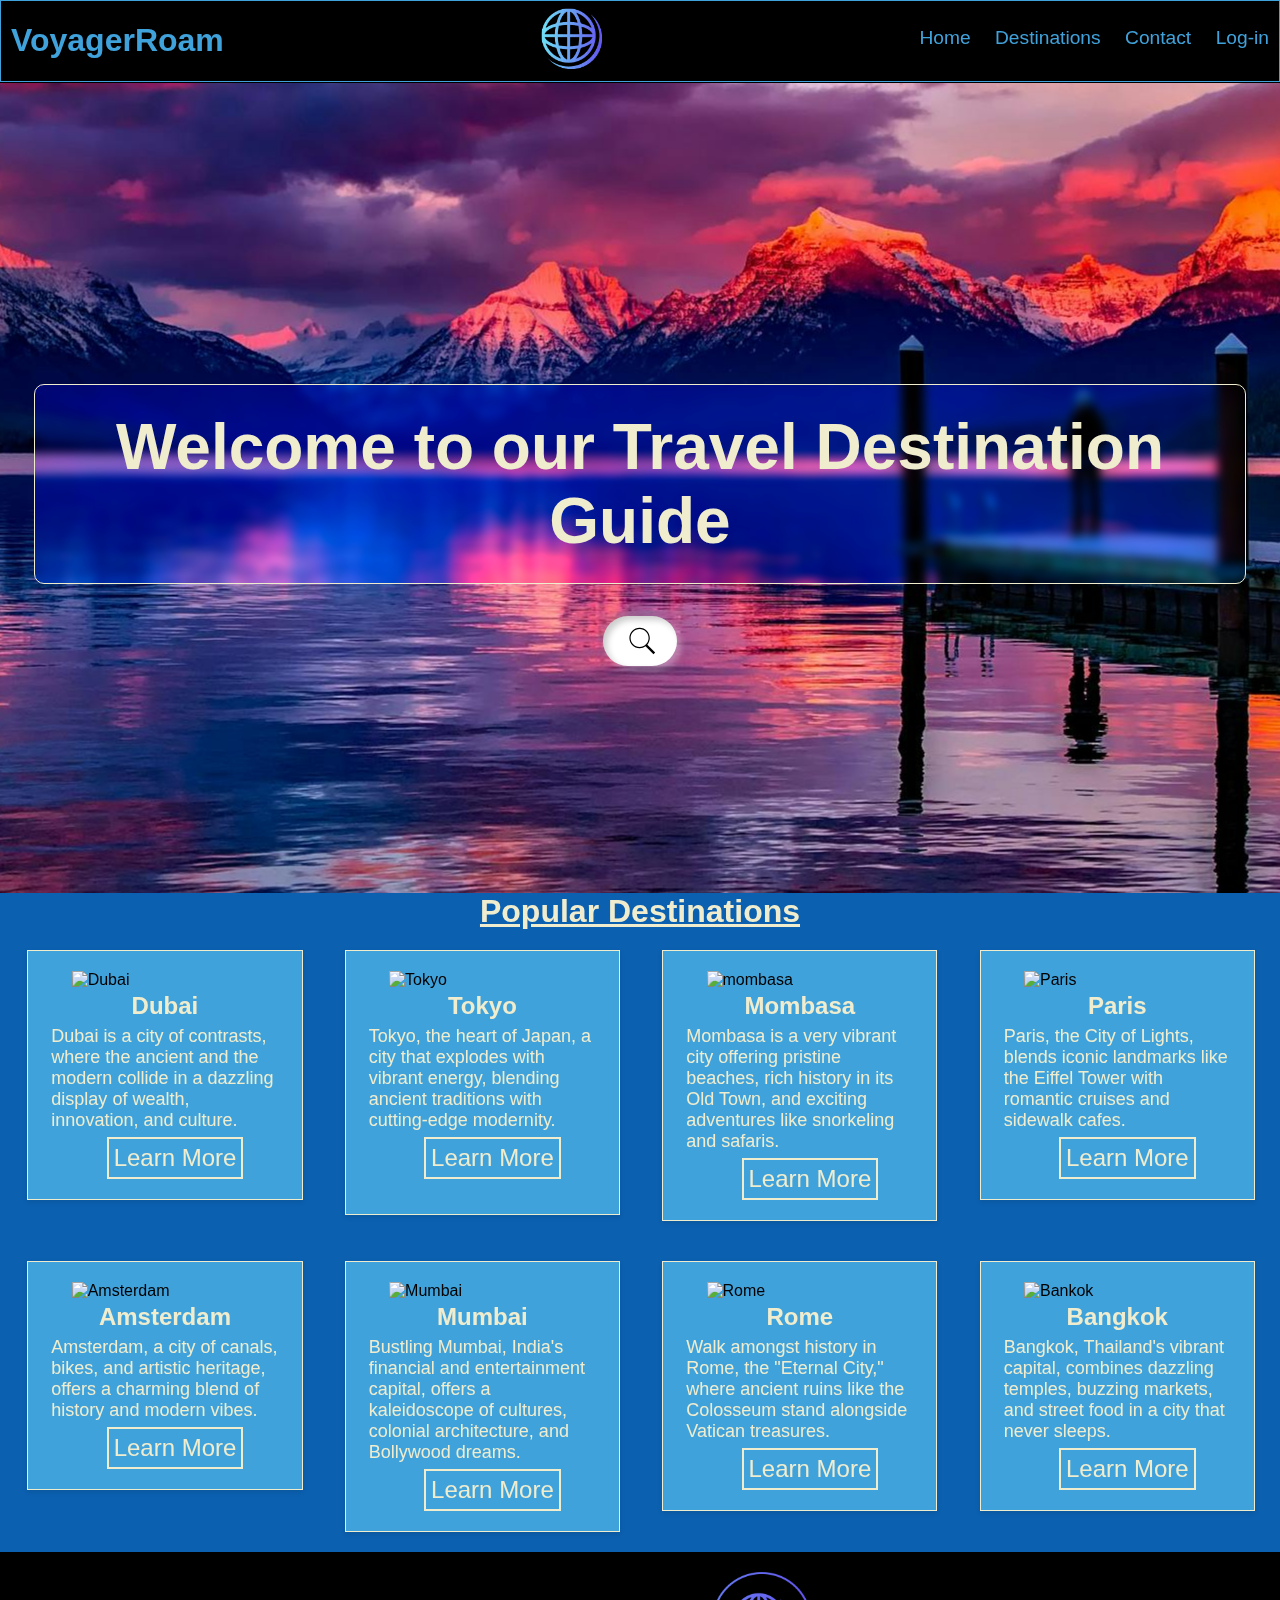
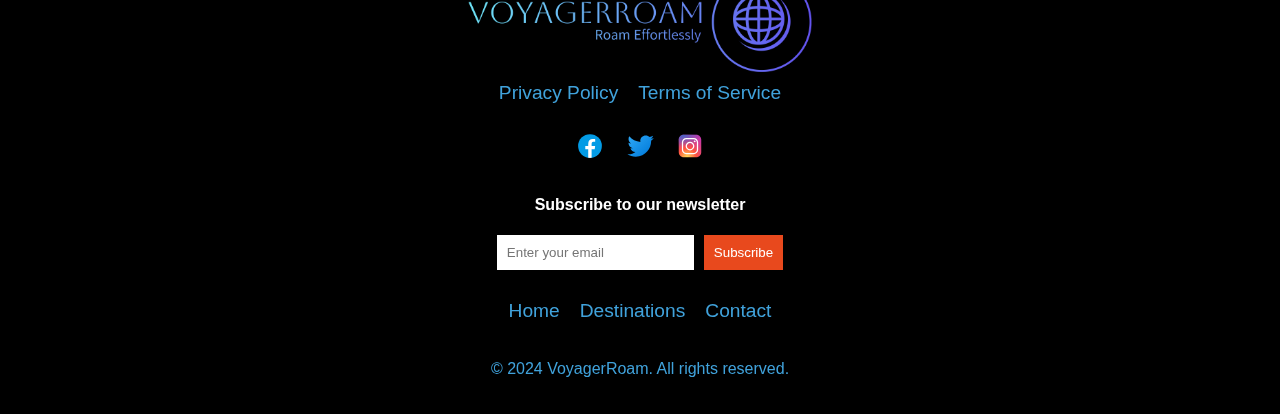
==== commit e793575a: "Update to city pages" ====
--- a/index.html
+++ b/index.html
@@ -26,7 +26,8 @@
     
     <main>
             <div class="container-intro">
-                <h2 class="intro">Welcome to our Travel Destination Guide</h2>
+                <div class="introback"><h2 class="intro">Welcome to our Travel Destination Guide</h2>
+                </div>
                 <div class="search-container">
                     <input type="text" name="search" placeholder="Search..." class="search-input">
                     <a href="#" class="search-btn">
--- a/travel.css
+++ b/travel.css
@@ -25,16 +25,21 @@
     object-fit: cover;
     background-position: center;
     background-repeat: no-repeat;
+    background-attachment: fixed;
 }
 .intro{
     text-align: center;
-    padding: 3% 5%;
+    padding: 2% 4%;
     color: #f0edcf;
     bottom: 325px;
     position: relative;
     top: 7%;
-    left: 3%;
+    left: 1.5%;
+    margin-right:3%;
     font-size: 4rem;
+    backdrop-filter: blur(5px) saturate(180%);
+    border-radius: 10px;
+    border: 1px solid;
 }
 .search-container{
     background: #fff;
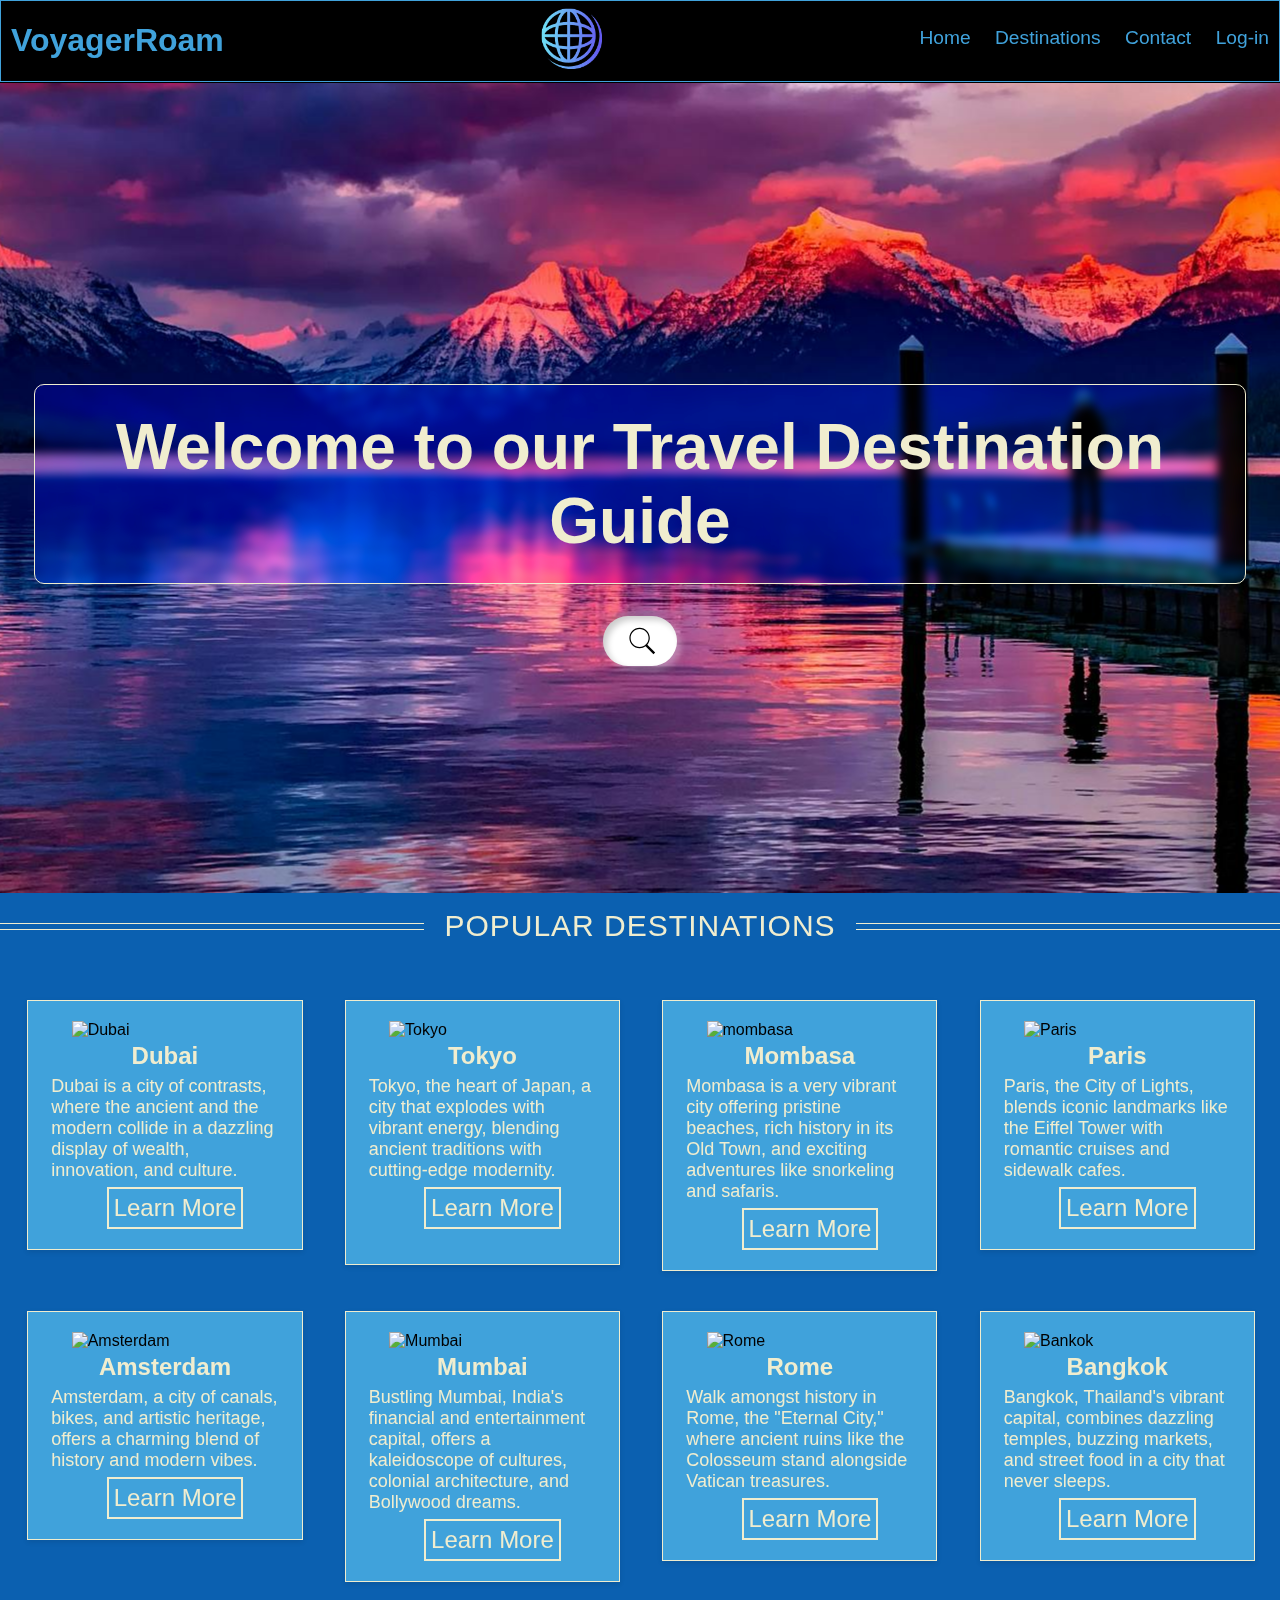
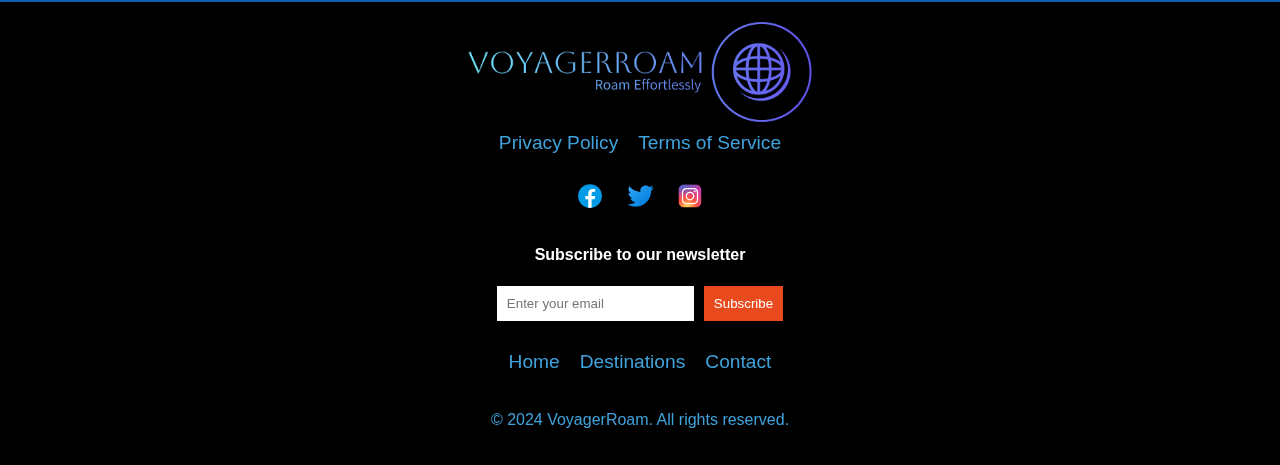
==== commit b2644185: "changes to back headers blur and saturation" ====
--- a/index.html
+++ b/index.html
@@ -35,8 +35,9 @@
                     </a>
                 </div>
             </div>    
-            
-            <h2 class="destination-header">Popular Destinations</h2>
+            <div class="seven">
+            <h1 >Popular Destinations</h1>
+        </div>
         <div class="card-holder">
             <div class="container-card">
                 <div class="destination-card">
--- a/travel.css
+++ b/travel.css
@@ -130,13 +130,24 @@
     color: white;
     transition: 1.5s;
 }
-.destination-header{
-    font-size: 2rem;
-    text-align: center;
-    margin: 0;
-    color: #f0edcf;
-    font-weight: 900;
-    text-decoration: underline;
+.seven h1 {
+    text-align: center;
+    font-size:30px; font-weight:300; color:#f0edcf; letter-spacing:1px;
+    text-transform: uppercase;
+    display: grid;
+    grid-template-columns: 1fr max-content 1fr;
+    grid-template-rows: 27px 0;
+    grid-gap: 20px;
+    align-items: center;
+}
+
+.seven h1:after,.seven h1:before {
+    content: " ";
+    display: block;
+    border-bottom: 1px solid #f0edcf;
+    border-top: 1px solid #f0edcf;
+    height: 5px;
+  background-color:#0b60b0;
 }
 
 .destination-card {
